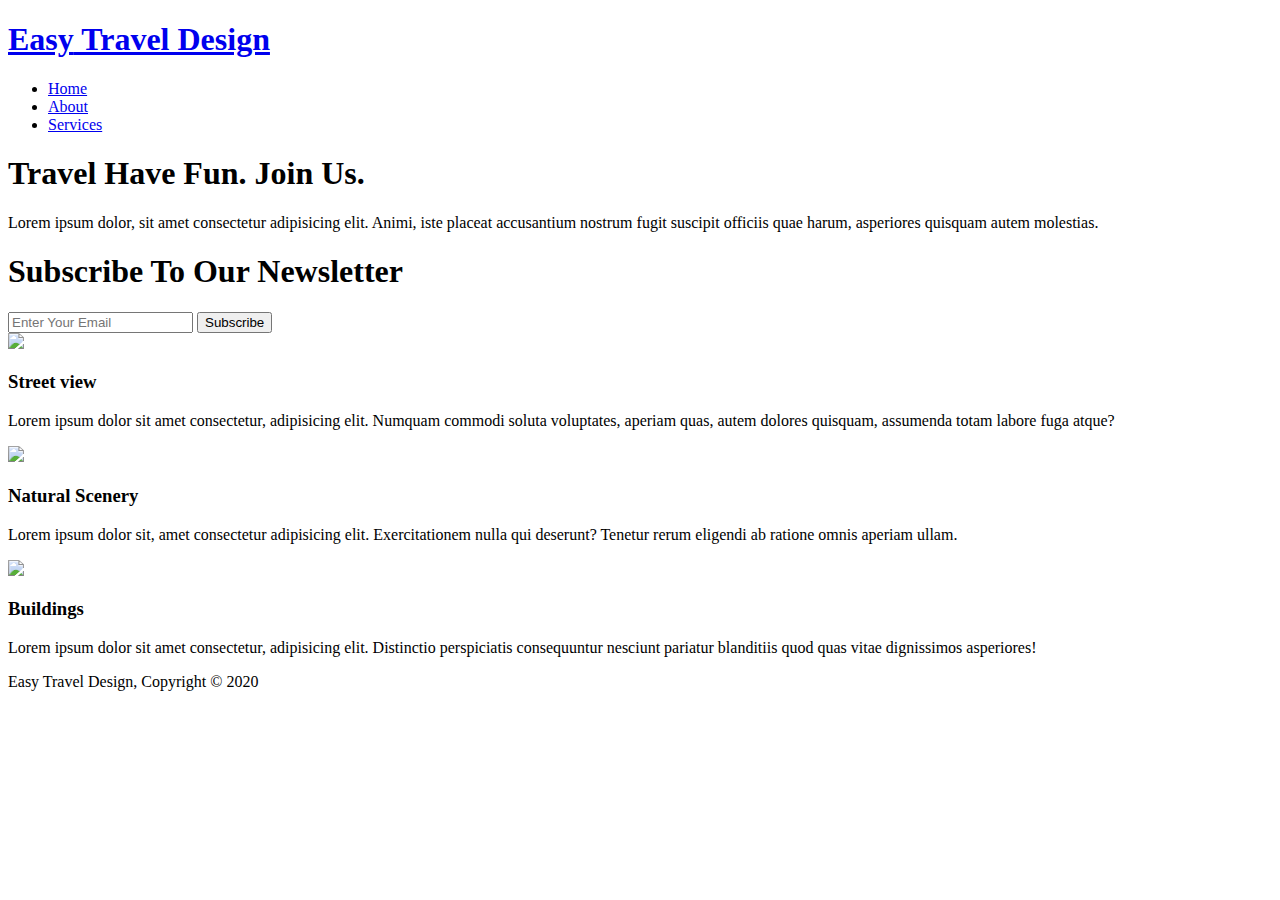
==== 1 Easy Travel Web/index.html @ 735400dd "1 Easy Travel Web | add index.html" ====
<!DOCTYPE html>
<html lang="en">

<head>
    <meta charset="UTF-8">
    <meta name="viewport" content="width=device-width, initial-scale=1.0">
    <meta name="description" content="web design, travel">
    <meta name="keywords" content="web design, travel">
    <meta name="auther" content="Tina.Lin">
    <title>Easy Travel Design | Welcome</title>
    <link rel="stylesheet" href="style.css">
</head>

<body>
    <!-- header -->
    <header>
        <div class="container">
            <div id="brand">
                <a href="index.html" class="current">
                    <h1>
                        <span class="highlight">Easy</span>
                        Travel Design</h1>
                </a>

            </div>
            <nav>
                <ul>
                    <li class="current"> <a href="index.html">Home</a> </li>
                    <li> <a href="about.html">About</a> </li>
                    <li> <a href="services.html">Services</a> </li>
                </ul>
            </nav>
        </div>
    </header>

    <!-- section -->
    <!-- cover -->
    <section id="cover">
        <div class="container">
            <h1>Travel Have Fun. Join Us.</h1>
            <p>Lorem ipsum dolor, sit amet consectetur adipisicing elit. Animi, iste placeat accusantium nostrum fugit
                suscipit officiis quae harum, asperiores quisquam autem molestias.</p>
        </div>
    </section>

    <!-- newsletter -->
    <section id="newsletter">
        <div class="container">
            <h1>Subscribe To Our Newsletter</h1>
            <form>
                <input type="email" placeholder="Enter Your Email">
                <button type="submit" class="button-submit">Subscribe</button>
            </form>
        </div>
    </section>

    <!-- boxes -->
    <section id='boxes'>
        <div class="container">
            <div class="box">
                <img src="./image/1.jpg">
                <h3>Street view</h3>
                <p>Lorem ipsum dolor sit amet consectetur, adipisicing elit. Numquam commodi soluta voluptates, aperiam
                    quas, autem dolores quisquam, assumenda totam labore fuga atque?</p>
            </div>


            <div class="box">
                <img src="./image/2.jpg">
                <h3>Natural Scenery</h3>
                <p>Lorem ipsum dolor sit, amet consectetur adipisicing elit. Exercitationem nulla qui deserunt? Tenetur
                    rerum eligendi ab ratione omnis aperiam ullam.</p>
            </div>

            <div class="box">
                <img src="./image/3.jpg">
                <h3>Buildings</h3>
                <p>Lorem ipsum dolor sit amet consectetur, adipisicing elit. Distinctio perspiciatis consequuntur
                    nesciunt pariatur blanditiis quod quas vitae dignissimos asperiores!</p>
            </div>
        </div>
    </section>

    <!-- footer -->
    <footer>
        <p>Easy Travel Design, Copyright &copy; 2020</p>
    </footer>

</body>

</html>
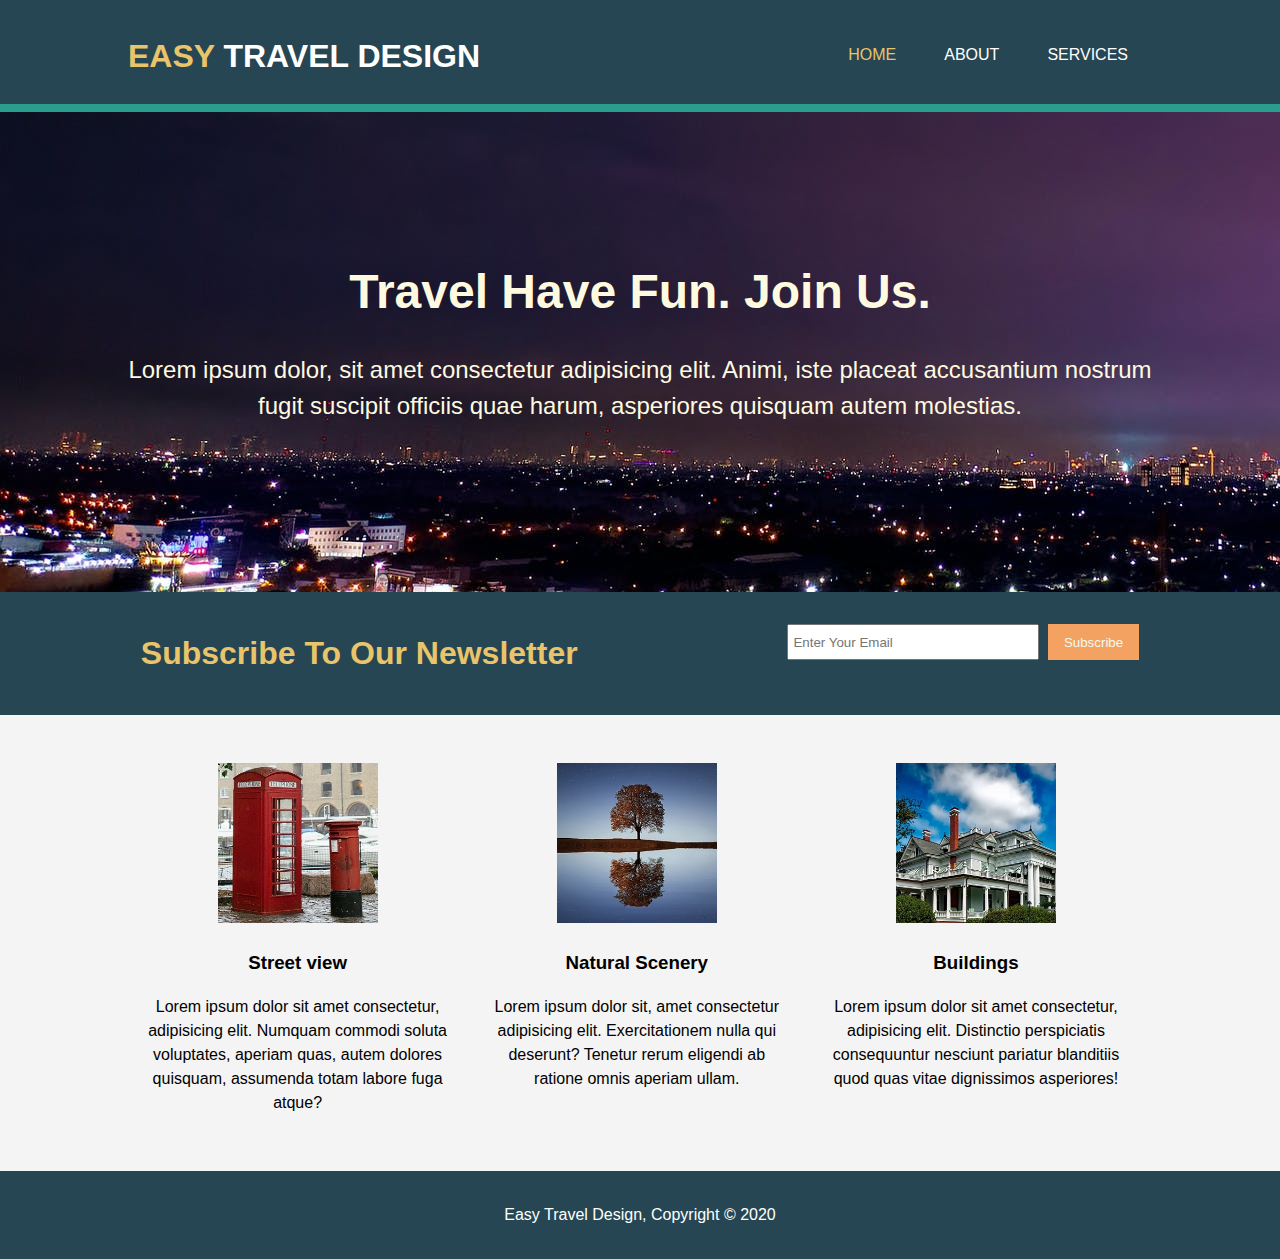
==== commit c8a4a012: "1 Easy Travel Web index.html | update style link path" ====
--- a/1 Easy Travel Web/index.html
+++ b/1 Easy Travel Web/index.html
@@ -8,7 +8,7 @@
     <meta name="keywords" content="web design, travel">
     <meta name="auther" content="Tina.Lin">
     <title>Easy Travel Design | Welcome</title>
-    <link rel="stylesheet" href="style.css">
+    <link rel="stylesheet" href="./css/index.css">
 </head>
 
 <body>
--- a/1 Easy Travel Web/css/index.css
+++ b/1 Easy Travel Web/css/index.css
@@ -0,0 +1,71 @@
+@import "style.css";
+
+
+/* Section start */
+
+/* Cover start */
+#cover {
+    min-height: 30rem;
+    background: url(../image/cover1.jpg) no-repeat 0 -55rem;
+    text-align: center;
+    color: #fefae0;
+
+}
+
+#cover h1 {
+    margin-top: 9rem;
+    margin-bottom: 1rem;
+    font-size: 3rem;
+}
+
+#cover p {
+    font-size: 1.5rem;
+}
+
+/* Cover end */
+
+/* newsletter start*/
+#newsletter {
+    padding: 1rem;
+    color: #e9c46a;
+    background-color: #264653;
+}
+
+#newsletter h1 {
+    float: left;
+}
+
+#newsletter form {
+    float: right;
+    margin-top: 1rem;
+}
+
+#newsletter input[type='email'] {
+    padding: 4px;
+    height: 1.5rem;
+    width: 15rem;
+}
+
+/* newsletter end */
+
+/* boxes start */
+#boxes {
+    margin-top: 2rem;
+}
+
+
+#boxes .box {
+    float: left;
+    width: 30%;
+    text-align: center;
+    padding: 1rem;
+}
+
+#boxes .box img {
+    width: 10rem;
+}
+
+
+/* boxes end */
+
+/* Section end */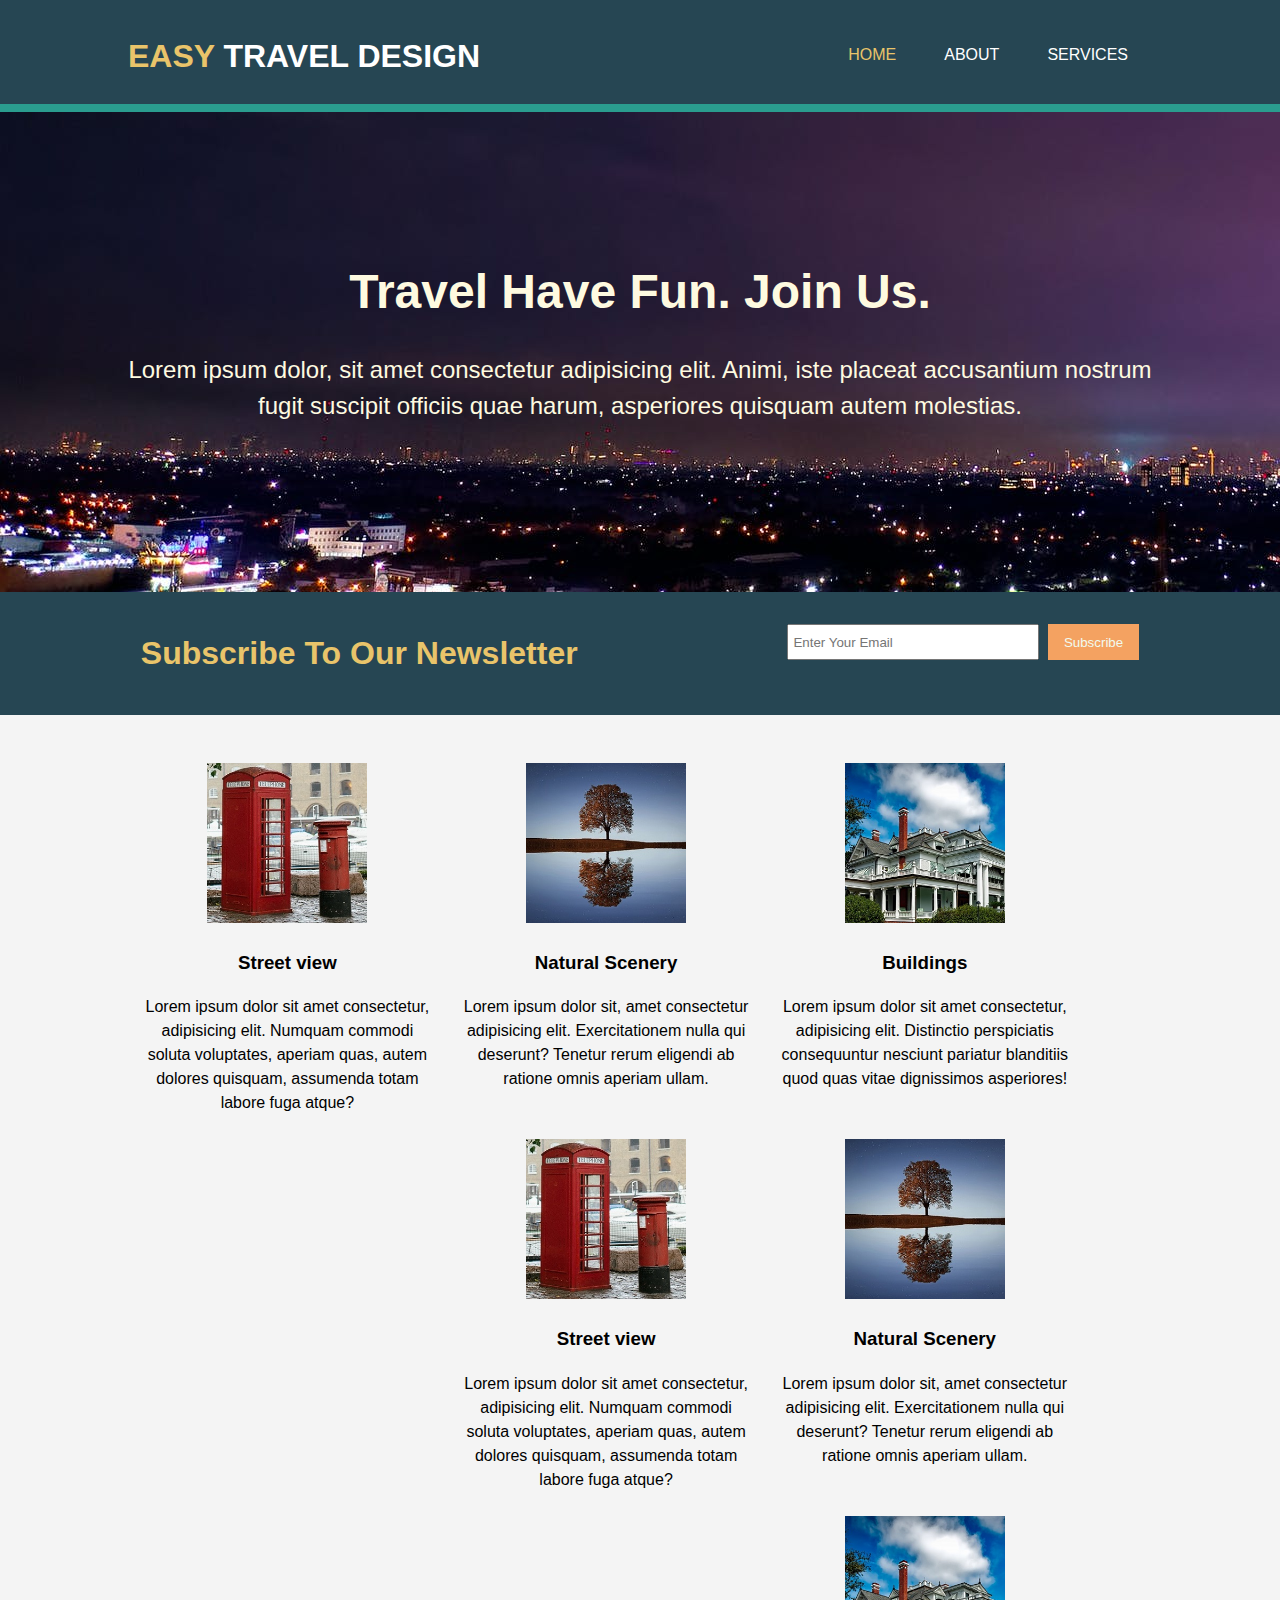
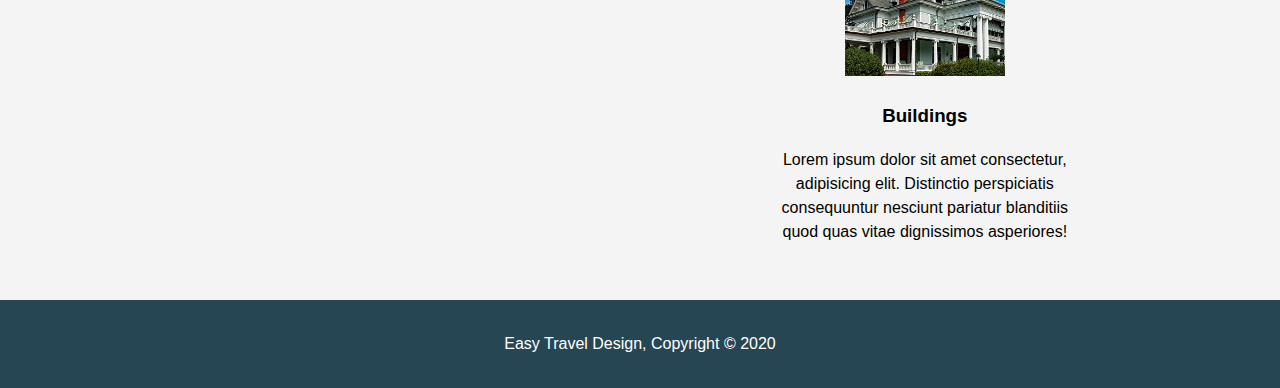
==== commit a0a25369: "1 Easy Travel Web / index.html | update section" ====
--- a/1 Easy Travel Web/index.html
+++ b/1 Easy Travel Web/index.html
@@ -64,6 +64,26 @@
                     quas, autem dolores quisquam, assumenda totam labore fuga atque?</p>
             </div>
 
+            <div class="box">
+                <img src="./image/2.jpg">
+                <h3>Natural Scenery</h3>
+                <p>Lorem ipsum dolor sit, amet consectetur adipisicing elit. Exercitationem nulla qui deserunt? Tenetur
+                    rerum eligendi ab ratione omnis aperiam ullam.</p>
+            </div>
+
+            <div class="box">
+                <img src="./image/3.jpg">
+                <h3>Buildings</h3>
+                <p>Lorem ipsum dolor sit amet consectetur, adipisicing elit. Distinctio perspiciatis consequuntur
+                    nesciunt pariatur blanditiis quod quas vitae dignissimos asperiores!</p>
+            </div>
+
+            <div class="box">
+                <img src="./image/1.jpg">
+                <h3>Street view</h3>
+                <p>Lorem ipsum dolor sit amet consectetur, adipisicing elit. Numquam commodi soluta voluptates, aperiam
+                    quas, autem dolores quisquam, assumenda totam labore fuga atque?</p>
+            </div>
 
             <div class="box">
                 <img src="./image/2.jpg">
@@ -81,6 +101,8 @@
         </div>
     </section>
 
+
+
     <!-- footer -->
     <footer>
         <p>Easy Travel Design, Copyright &copy; 2020</p>
--- a/1 Easy Travel Web/css/index.css
+++ b/1 Easy Travel Web/css/index.css
@@ -24,30 +24,6 @@
 
 /* Cover end */
 
-/* newsletter start*/
-#newsletter {
-    padding: 1rem;
-    color: #e9c46a;
-    background-color: #264653;
-}
-
-#newsletter h1 {
-    float: left;
-}
-
-#newsletter form {
-    float: right;
-    margin-top: 1rem;
-}
-
-#newsletter input[type='email'] {
-    padding: 4px;
-    height: 1.5rem;
-    width: 15rem;
-}
-
-/* newsletter end */
-
 /* boxes start */
 #boxes {
     margin-top: 2rem;
@@ -56,7 +32,7 @@
 
 #boxes .box {
     float: left;
-    width: 30%;
+    width: 28%;
     text-align: center;
     padding: 1rem;
 }
